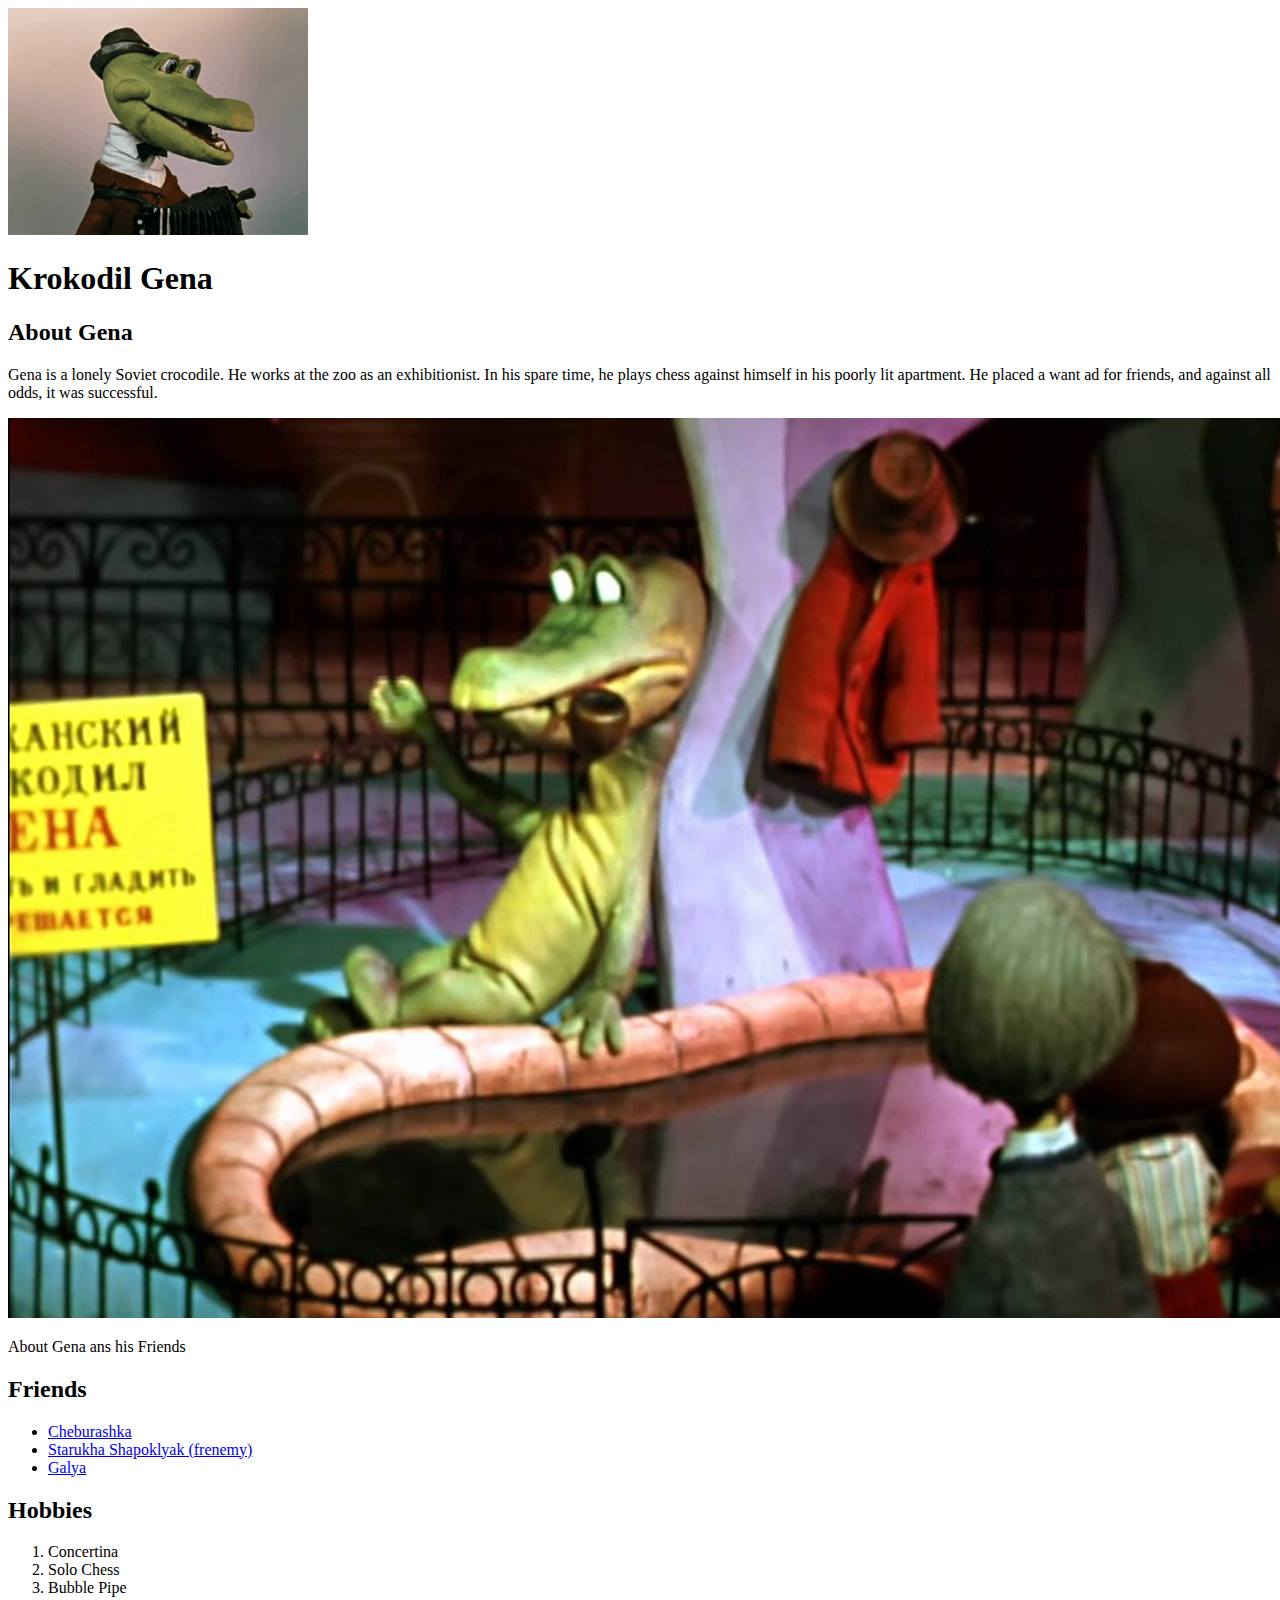
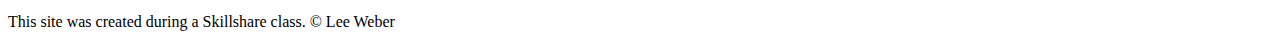
==== index.html @ 60053580 "Added character's index.html file" ====
<!DOCTYPE html>
<html>
<head>
	<meta charset="utf-8">
	<meta name="viewport" content="width=device-width, initial-scale=1">
	<title>Krokodil Gena</title>
	<link rel="icon" href="img/gena1.jpg">
</head>
<body>
	<!-- header element -->
	<header>
		<img src="img/gena2.gif">
		<h1>Krokodil Gena</h1>
	</header>

	<!-- main element -->
	<main>
		<h2>About Gena</h2>
		<p>Gena is a lonely Soviet crocodile. He works at the zoo as an exhibitionist. In his spare time, he plays chess against himself in his poorly lit apartment. He placed a want ad for friends, and against all odds, it was successful.</p>
		<img src="img/gena4.jpg">
		<p>About Gena ans his Friends</p>
		
		<!-- Friends -->
		<h2>Friends</h2>
		<ul>
			<li><a target="_blank" href="https://en.wikipedia.org/wiki/Cheburashka">Cheburashka</a></li>
			<li><a target="_blank" href="https://en.wikipedia.org/wiki/Shapoklyak">Starukha Shapoklyak (frenemy)</a></li>
			<li><a target="_blank" href="https://en.wikipedia.org/wiki/Gena_the_Crocodile_(film)">Galya</a></li>
		</ul>
		
		<!-- Hobbies -->
		<h2>Hobbies</h2>
		<ol>
			<li>Concertina</li>
			<li>Solo Chess</li>
			<li>Bubble Pipe</li>
	</main>

	<footer>
		<p>This site was created during a Skillshare class. &copy; Lee Weber</p>
	</footer>

</body>
</html>
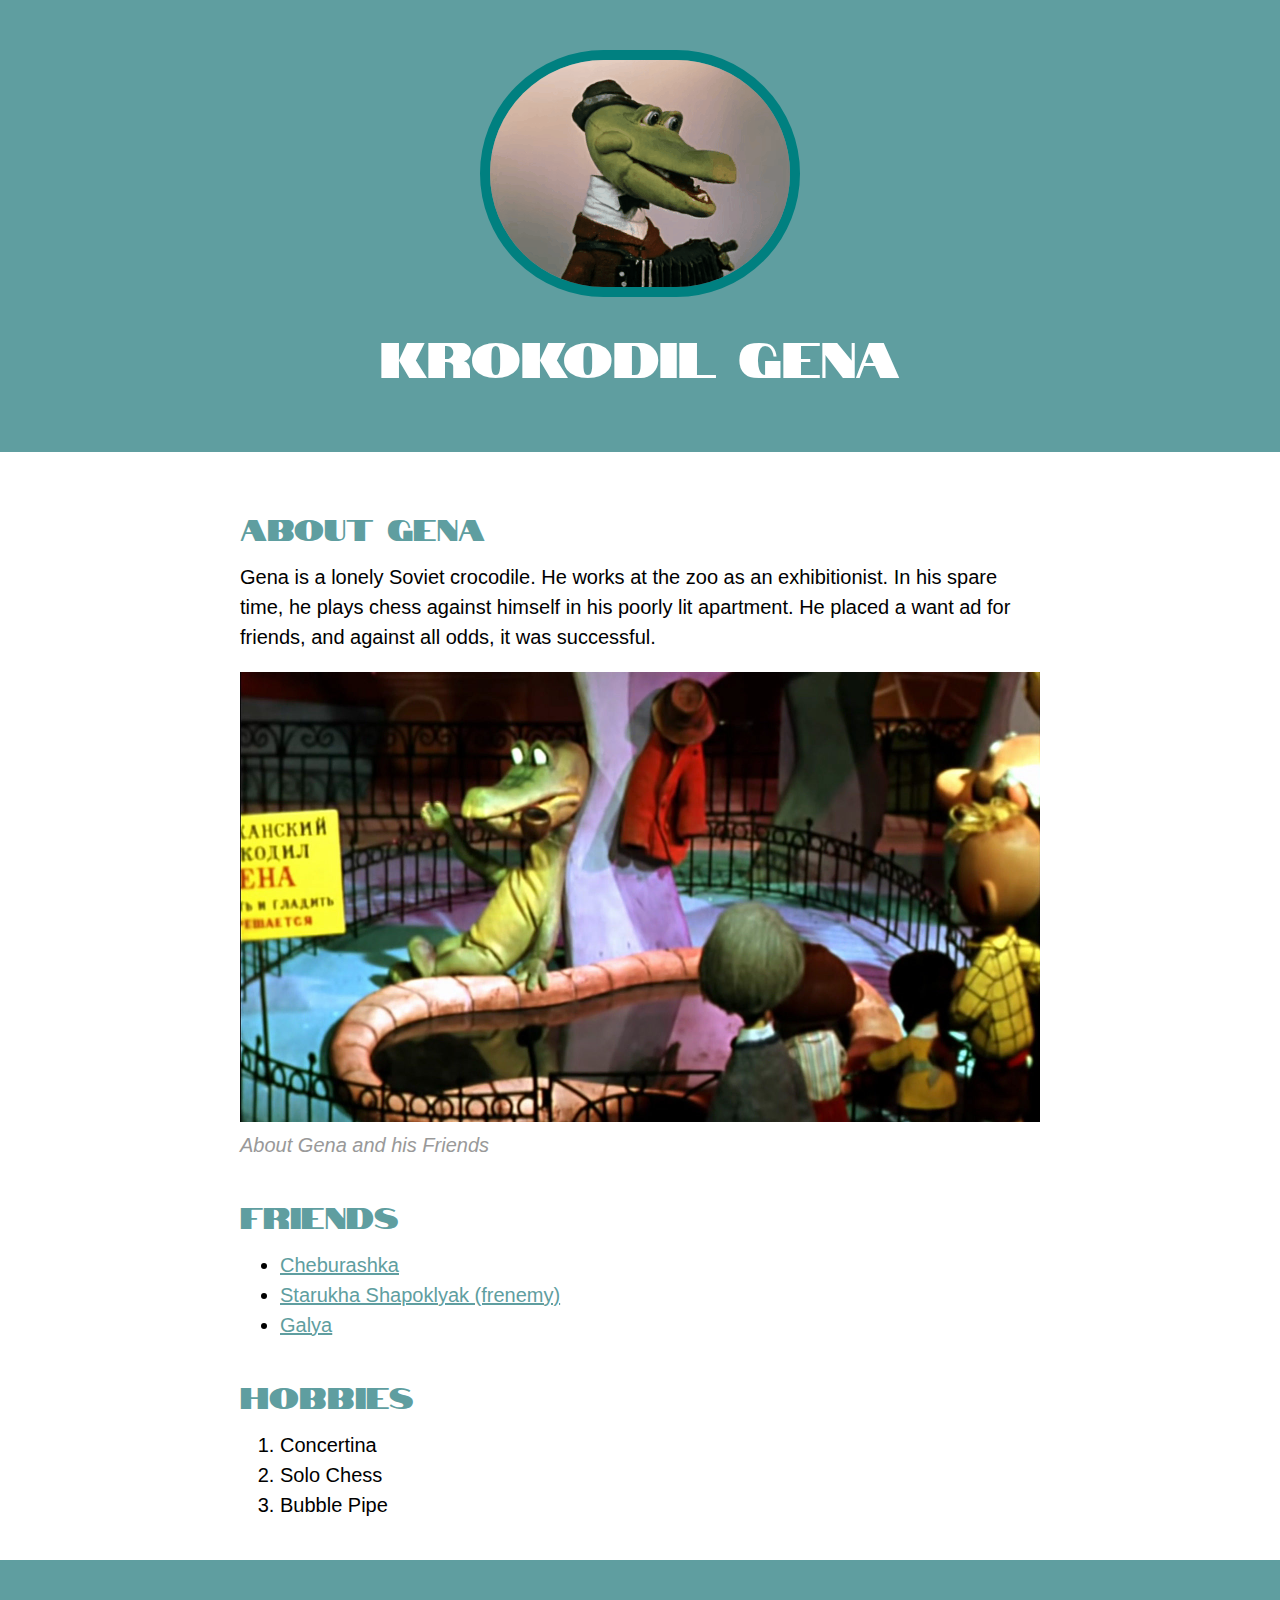
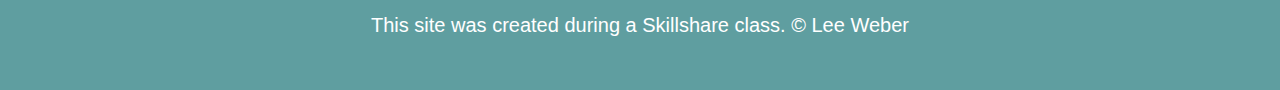
==== commit cc54be20: "Wrote the CSS for our character's website and changed some html" ====
--- a/index.html
+++ b/index.html
@@ -5,6 +5,10 @@
 	<meta name="viewport" content="width=device-width, initial-scale=1">
 	<title>Krokodil Gena</title>
 	<link rel="icon" href="img/gena1.jpg">
+	<link rel="preconnect" href="https://fonts.googleapis.com">
+	<link rel="preconnect" href="https://fonts.gstatic.com" crossorigin>
+	<link href="https://fonts.googleapis.com/css2?family=Notable&display=swap" rel="stylesheet">
+	<link rel="stylesheet" type="text/css" href="css/hero.css">
 </head>
 <body>
 	<!-- header element -->
@@ -18,7 +22,7 @@
 		<h2>About Gena</h2>
 		<p>Gena is a lonely Soviet crocodile. He works at the zoo as an exhibitionist. In his spare time, he plays chess against himself in his poorly lit apartment. He placed a want ad for friends, and against all odds, it was successful.</p>
 		<img src="img/gena4.jpg">
-		<p>About Gena ans his Friends</p>
+		<p class="caption">About Gena and his Friends</p>
 		
 		<!-- Friends -->
 		<h2>Friends</h2>
--- a/css/hero.css
+++ b/css/hero.css
@@ -0,0 +1,76 @@
+body{
+	margin: 0;
+	font-family: Helvetica, Arial, sans-serif;
+	font-size: 20px;
+	line-height: 30px;
+}
+
+header{
+	background-color: #5F9EA0;
+	text-align: center;
+	padding-top: 50px;
+	padding-bottom: 50px;
+}
+
+h1, h2{
+	font-family: 'Notable', sans-serif;
+	font-weight: normal;
+}
+
+header h1{
+	color: white;
+	font-size: 50px;
+	font-weight: normal;
+}
+
+header img{
+	border-radius: 170px;
+    width: 300px;
+    border: 10px solid teal;
+}
+
+main{
+	max-width: 800px;
+	margin: 0 auto;
+	padding: 20px;
+}
+
+main img{
+	max-width: 100%;
+}
+
+h2{
+	font-size: 30px;
+	color: #5F9EA0;
+	margin: 40px 0 10px;
+}
+
+a{
+	color: #5F9EA0;
+}
+
+a:hover{
+	color: white;
+	background-color: teal;
+}
+
+footer{
+	background-color: #5F9EA0;
+	text-align: center;
+	color: white;
+	padding: 50px;
+}
+
+footer p{
+	margin: 0;
+}
+
+footer a{
+	color: white;
+}
+
+p.caption{
+	color: #999999;
+	font-style: italic;
+	margin-top: 0;
+}